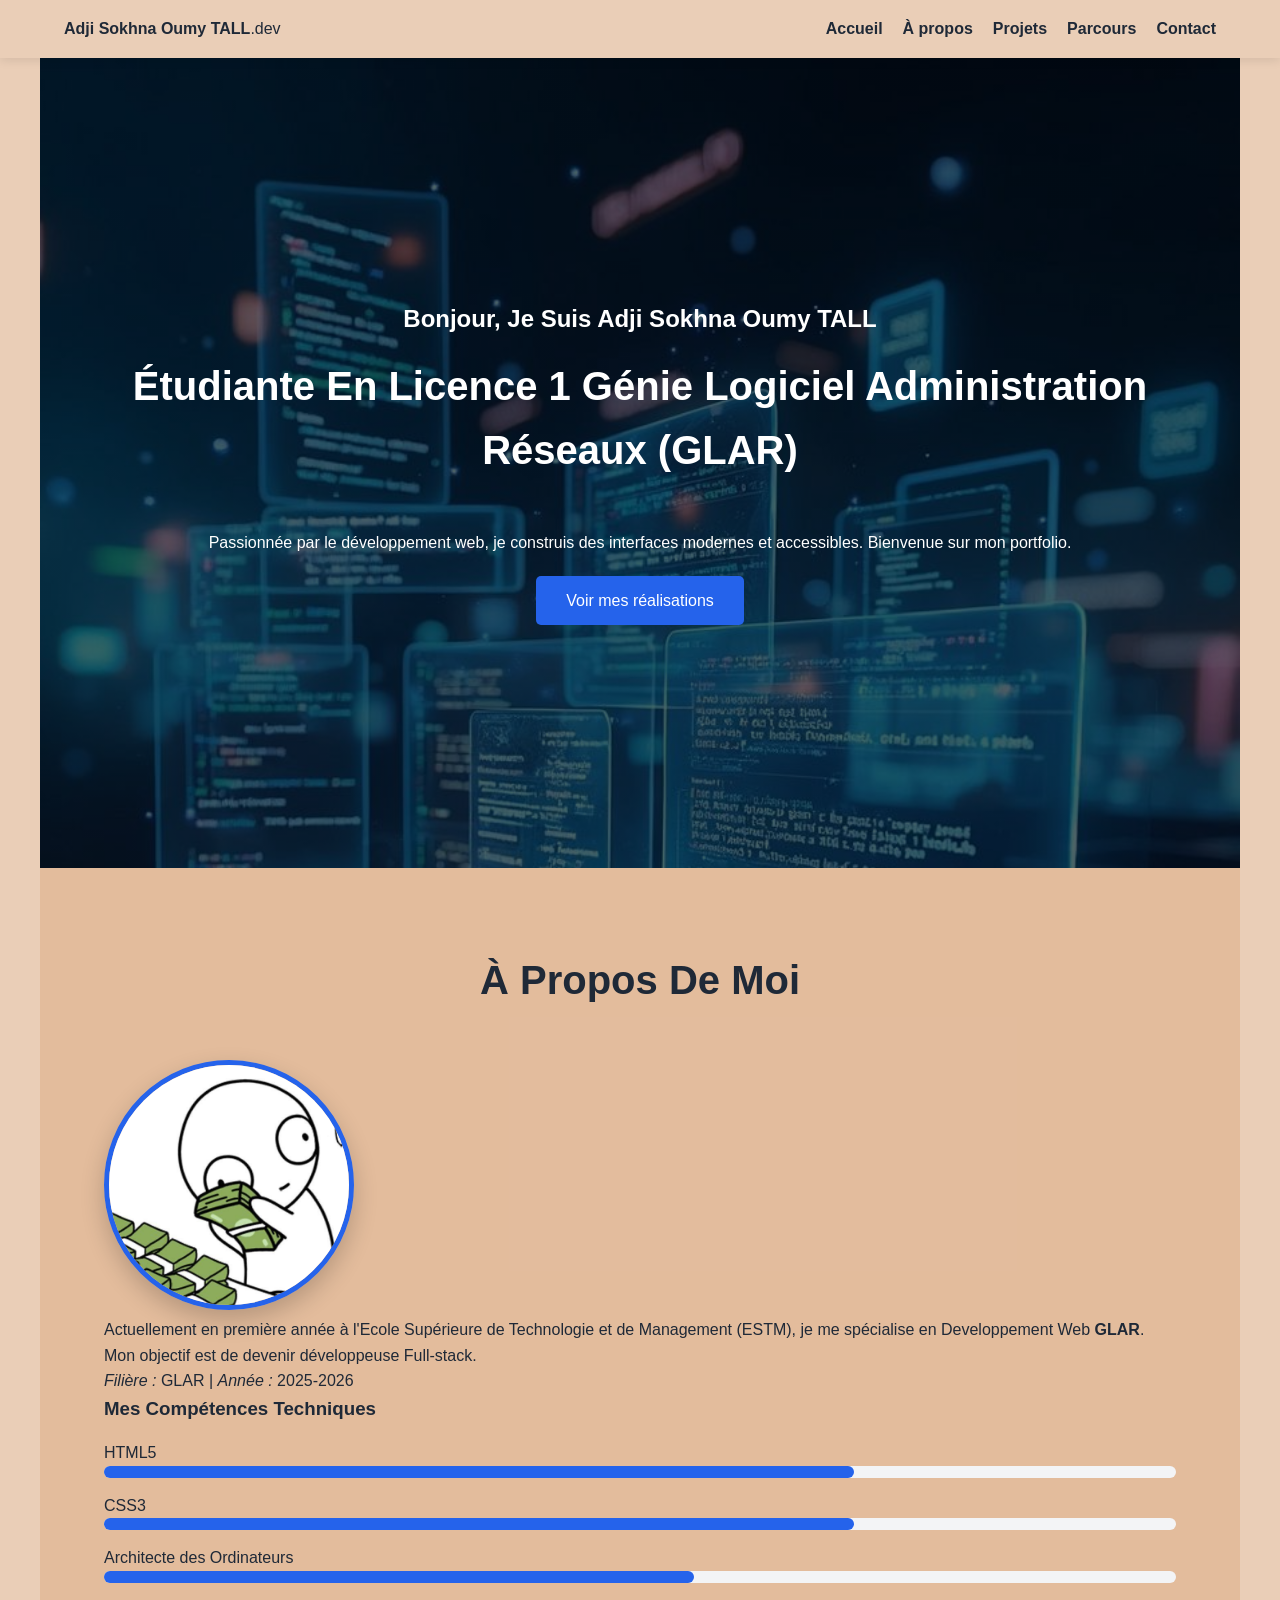
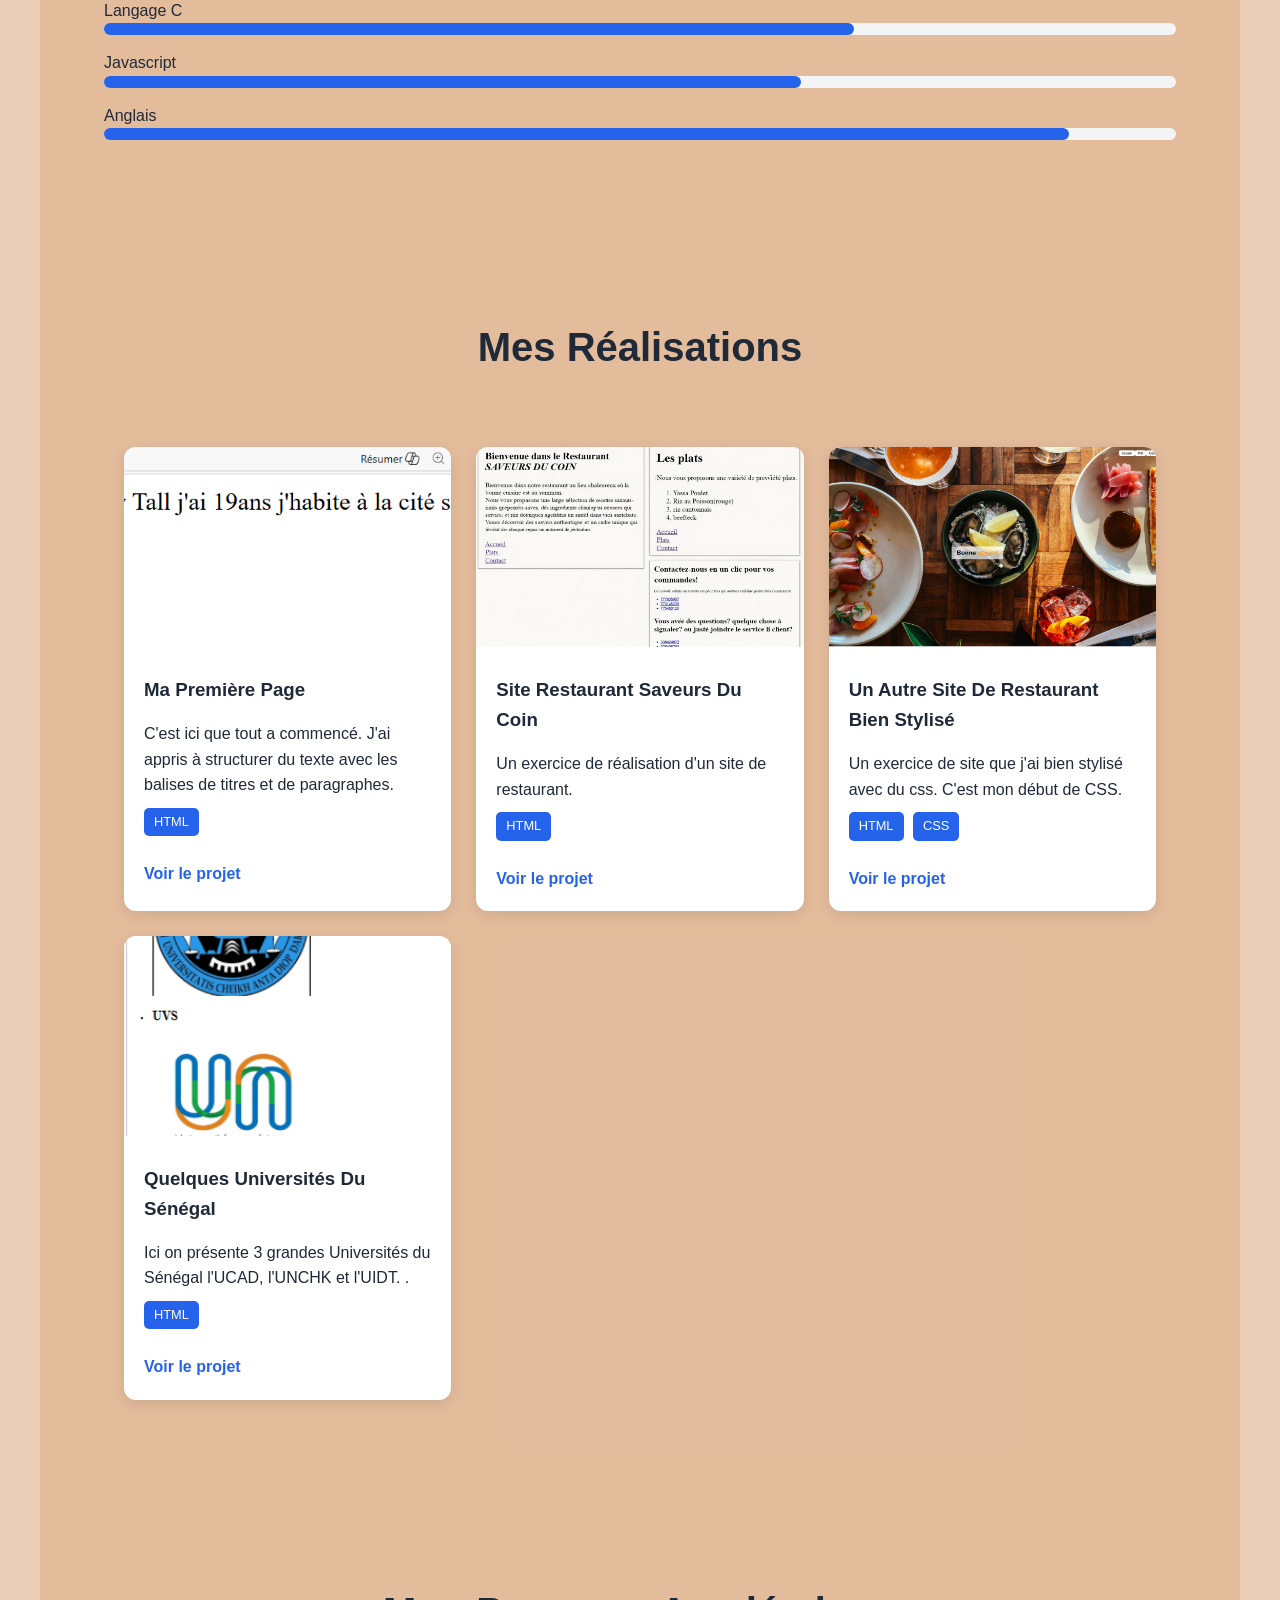
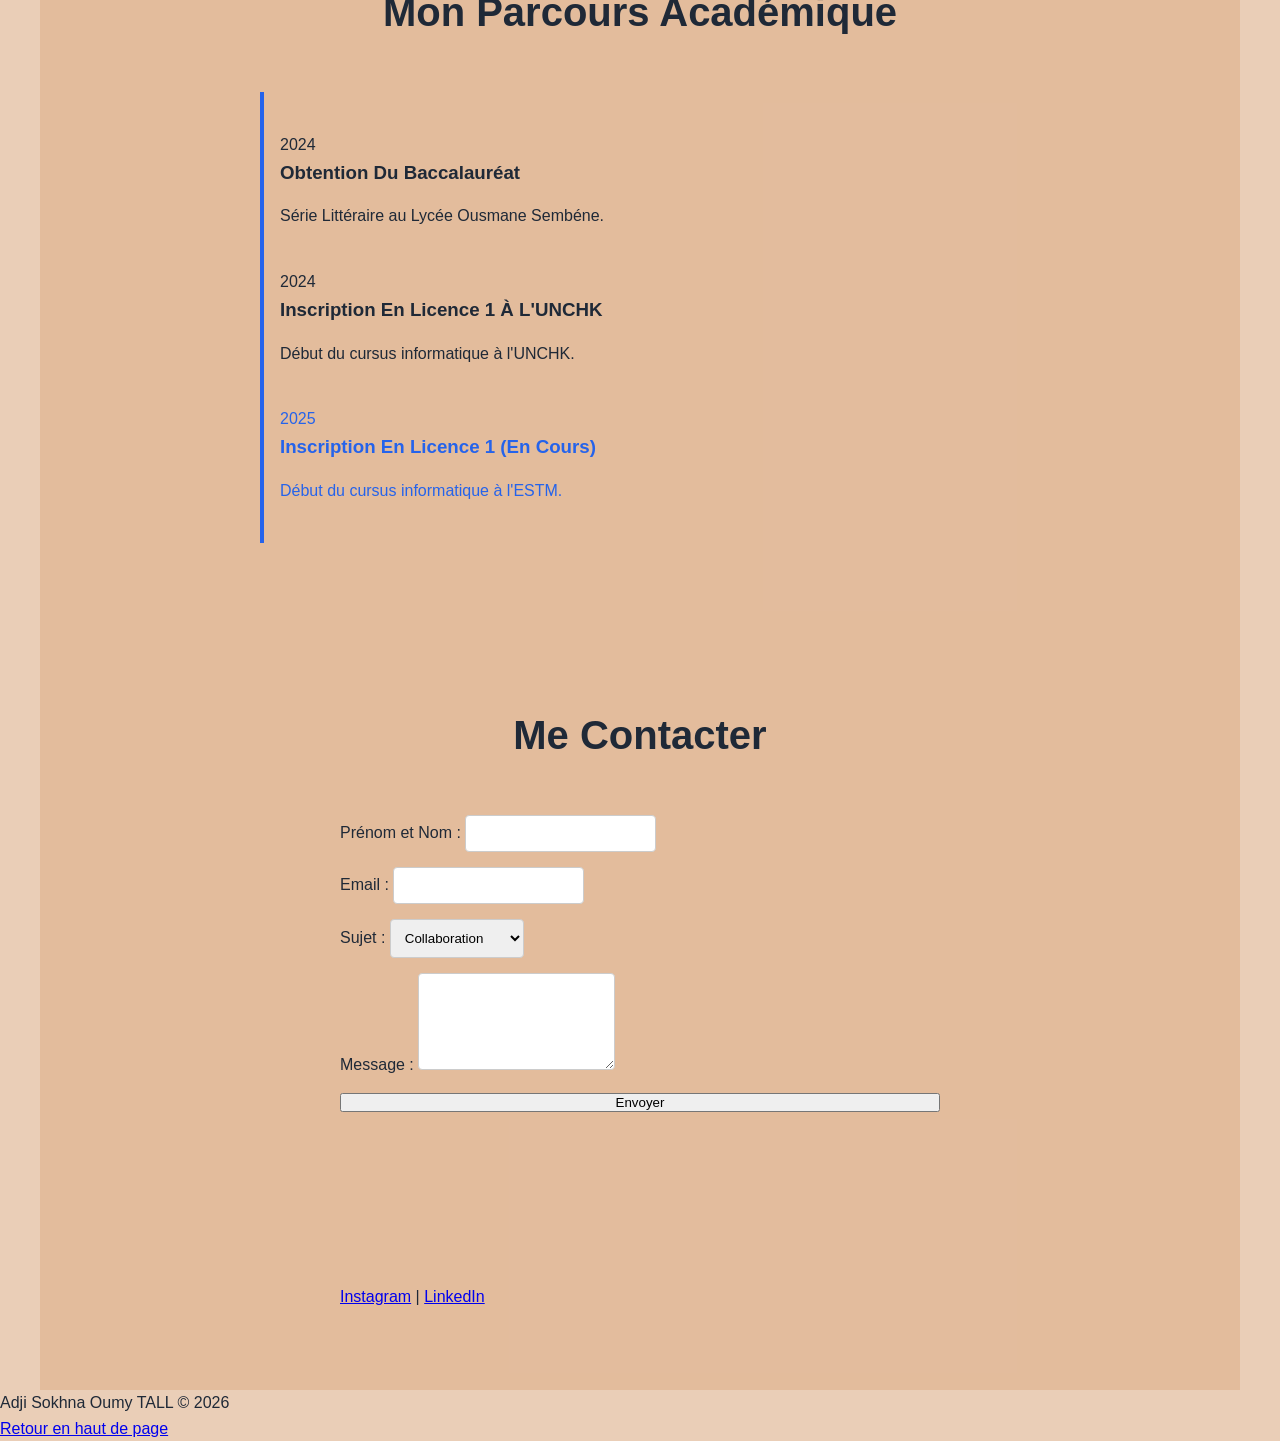
==== index.html @ 81900884 "Add files via upload" ====
<!DOCTYPE html>
<html lang="en">

<head>
    <meta charset="UTF-8">
    <meta name="viewport" content="width=device-width, initial-scale=1.0">
    <title>MON PORTFOLIO</title>
    <link rel="stylesheet" href="style.css">
</head>

<body>
    <!--  l'En-tête  -->
    <header>
        <div class="logo"><strong>Adji Sokhna Oumy TALL</strong>.dev</div>
        <nav>
            <ul>
                <li><a href="#accueil">Accueil</a></li>
                <li><a href="#a-propos">À propos</a></li>
                <li><a href="#projets">Projets</a></li>
                <li><a href="#parcours">Parcours</a></li>
                <li><a href="#contact">Contact</a></li>
            </ul>
        </nav>
    </header>

    <main>
        <!--  Section accueil -->
        <section id="accueil" class="hero">
            <h1>Bonjour, je suis <span>Adji Sokhna Oumy TALL</span></h1>
            <h2>Étudiante en Licence 1 Génie Logiciel Administration Réseaux (GLAR)</h2>
            <p>Passionnée par le développement web, je construis des interfaces modernes et accessibles. Bienvenue sur
                mon portfolio.</p>
            <a href="#projets" class="cta-button">Voir mes réalisations</a>
        </section>

        <!--Section À propos -->
        <section id="a-propos">
            <h2>À propos de moi</h2>
            <div class="about-content">
                <img src="images/oumy.jpeg" alt="Photo de profil de Sokhna Oumy" class="profile-photo">
                <div class="bio">
                    <p>Actuellement en première année à l'Ecole Supérieure de Technologie et de Management (ESTM), je me
                        spécialise en Developpement Web <strong>GLAR</strong>. Mon objectif est de devenir développeuse
                        Full-stack.</p>
                    <p><em>Filière :</em> GLAR | <em>Année :</em> 2025-2026</p>
                </div>
            </div>

            
            <div class="progression">
                <h3>Mes compétences techniques</h3>
                <div class="progression"><span>HTML5</span>
                    <div class="progress-bar">
                        <div class="fill" style="width: 70%;"></div>
                    </div>
                </div>
                <div class="progression"><span>CSS3</span>
                    <div class="progress-bar">
                        <div class="fill" style="width: 70%;"></div>
                    </div>
                </div>
                <div class="progression"><span>Architecte des Ordinateurs</span>
                    <div class="progress-bar">
                        <div class="fill" style="width: 55%;"></div>
                    </div>
                </div>
                <div class="progression"><span>Langage C</span>
                    <div class="progress-bar">
                        <div class="fill" style="width: 70%;"></div>
                    </div>
                </div>
                <div class="progression"><span>Javascript</span>
                    <div class="progress-bar">
                        <div class="fill" style="width: 65%;"></div>
                    </div>
                </div>
                <div class="progression"><span>Anglais</span>
                    <div class="progress-bar">
                        <div class="fill" style="width: 90%;"></div>
                    </div>
                </div>
            </div>
        </section>

        <!--  Section Réalisations -->
        <section id="projets">
            <h2 class="section-title">Mes Réalisations</h2>
            <div class="projets-grid">
                <!-- Projet 1 -->
                <article class="projet-card">
                    <div class="projet-image">
                        <img src="images/1.png" alt="Mon premier exercice HTML">
                    </div>
                    <div class="projet-info">
                        <h3>Ma Première Page</h3>
                        <p>C'est ici que tout a commencé. J'ai appris à structurer du texte avec les balises de titres
                            et de paragraphes.</p>
                        <div class="badges">
                            <span class="badge">HTML</span>
                        </div>
                        <a href="../01-application/ma-page.html" target="_blank" class="projet-link">
                            Voir le projet
                        <a href="#" target="_blank" class="projet-link"></a>
                    </div>
                </article>

                <!-- Projet 2 -->
                <article class="projet-card">
                    <div class="projet-image">
                        <img src="images/02.jpeg" alt="un site de restaurant">
                    </div>
                    <div class="projet-info">
                        <h3>Site restaurant Saveurs du Coin</h3>
                        <p>Un exercice de réalisation d'un site de restaurant.</p>
                        <div class="badges">
                            <span class="badge">HTML</span>
                        </div>
                        <a href="../07-application/index.html" target="_blank" class="projet-link">
                            Voir le projet
                            <a href="#" target="_blank" class="projet-link"></a>
                    </div>
                </article>
                <!-- Projet 3 -->
                <article class="projet-card">
                    <div class="projet-image">
                        <img src="images/restaurant avec css.png" alt="Site d'un autre restaurant avec du CSS">
                    </div>
                    <div class="projet-info">
                        <h3>Un autre site de restaurant bien stylisé</h3>
                        <p>Un exercice de site que j'ai bien stylisé avec du css. C'est mon début de CSS.</p>
                        <div class="badges">
                            <span class="badge">HTML</span>
                            <span class="badge">CSS</span>
                        </div>
                        <a href="../16-application 1/index.html" target="_blank" class="projet-link">
                            Voir le projet
                            <a href="#" target="_blank" class="projet-link"></a>
                    </div>
                </article>
                <!-- Projet 4 -->
                <article class="projet-card">
                    <div class="projet-image">
                        <img src="images/universités.png" alt="présentation de quelques universits">
                    </div>
                    <div class="projet-info">
                        <h3>Quelques Universités du Sénégal</h3>
                        <p>Ici on présente 3 grandes Universités du Sénégal l'UCAD, l'UNCHK et l'UIDT. .</p>
                        <div class="badges">
                            <span class="badge">HTML</span>
                        </div>
                        <a href="../08-application/index.html" target="_blank" class="projet-link">
                            Voir le projet
                            <a href="#" target="_blank" class="projet-link"></a>
                        </a>
                    </div>
                </article>

                
            </div>
        </section>
        </section>

        <!--Section Parcours -->
        <section id="parcours">
            <h2>Mon Parcours académique</h2>
            <ol class="timeline">
                <li>
                    <span class="date">2024</span>
                    <h3>Obtention du Baccalauréat</h3>
                    <p>Série Littéraire au Lycée Ousmane Sembéne.</p>
                </li>
                <li>
                    <span class="date">2024</span>
                    <h3>Inscription en Licence 1 à l'UNCHK</h3>
                    <p>Début du cursus informatique à l'UNCHK.</p>
                </li>
                <li>
                    <span class="date">2025</span>
                    <h3>Inscription en Licence 1 (en cours)</h3>
                    <p>Début du cursus informatique à l'ESTM.</p>
                </li>
            </ol>
        </section>
        <!-- Section Contact -->
        <section id="contact">
            <h2>Me contacter</h2>
            <form action="#" method="POST">
                <div class="form-group">
                    <label for="nom"> Prénom et Nom :</label>
                    <input type="text" id="nom" name="nom" required>
                </div>
                <div class="form-group">
                    <label for="email">Email :</label>
                    <input type="email" id="email" name="email" required>
                </div>
                <div class="form-group">
                    <label for="sujet">Sujet :</label>
                    <select id="sujet" name="sujet">
                        <option value="collaboration">Collaboration</option>
                        <option value="stage">offre de stage</option>
                        <option value="autre">Autre demande</option>
                    </select>
                </div>
                <div class="form-group">
                    <label for="message">Message :</label>
                    <textarea id="message" name="message" rows="5" required></textarea>
                </div>
                <button type="submit">Envoyer</button>
                <div class="map-container">
                    <iframe src="https://www.google.com/maps/embed?pb=... (https://share.google/8r8ZZmJaXpITCCi2y)"
                        title="Ma localisation" style="border:0;" allowfullscreen="" loading="lazy">
                    </iframe>
            </form>

            <div class="contact-links">

                <a href="https://www.instagram.com/soxna_oomy/?hl=fr" target="_blank">Instagram</a> |
                <a href="https://linkedin.com/in/adjisokhnaoumyt" target="_blank">LinkedIn</a>
            </div>
        </section>
    </main>

    <!-- le Pied de page -->
    <footer>
        <p>Adji Sokhna Oumy TALL &copy; 2026</p>
        <p><a href="#accueil">Retour en haut de page</a></p>
    </footer>

</body>

</html>
---- style.css ----
@import url('https://fonts.googleapis.com/css2?family=Manrope:wght@200..800&family=Young+Serif&display=swap');

.projet-card {
    background-color: #ffffff;
}

.profile-photo {

    width: 250px;
    height: 250px;
    border-radius: 50%;


    object-fit: cover;


    border: 5px solid var(--primary-color);
    box-shadow: 0 10px 25px rgba(0, 0, 0, 0.2);
    transition: transform var(--transition-speed), box-shadow var(--transition-speed);
}


.profile-pic:hover {
    transform: scale(1.05);
    box-shadow: 0 15px 35px rgba(0, 0, 0, 0.3);
}

:root {

    --primary-color: #2563eb;
    --secondary-color: #f59e0b;
    --bg-color: #ffffff;
    --text-color: #1f2937;
    --light-bg: #f3f4f6;
    --transition-speed: 0.3s;
    --max-width: 1200px;
}

* {
    margin: 0;
    padding: 0;
    box-sizing: border-box;
}

html {
    scroll-behavior: smooth;
}

body {
    font-family: 'Poppins', sans-serif;
    line-height: 1.6;
    color: var(--text-color);
    background-color: var(--bg-color);
    overflow-x: hidden;
}


h1,
h2,
h3 {
    text-transform: capitalize;
    margin-bottom: 1rem;
}

h2 {
    font-size: 2.5rem;
    text-align: center;
    padding-bottom: 2rem;
}

section {
    padding: 80px 5%;
    max-width: var(--max-width);
    margin: 0 auto;
}


header {
    
    box-shadow: 0 2px 10px rgba(0, 0, 0, 0.1);
    position: sticky;
    top: 0;
    z-index: 1000;
    display: flex;
    justify-content: space-between;
    align-items: center;
    padding: 1rem 5%;
}

nav ul {
    display: flex;
    list-style: none;
    gap: 20px;
}


.hero .container, .hero div {
    background-color: transparent !important; 
}
nav a {
    text-decoration: none;
    color: var(--text-color);
    font-weight: 600;
    transition: color var(--transition-speed);
}

nav a:hover,
nav a:focus {
    color: var(--primary-color);
}


.hero {
    height: 90vh;
    display: flex;
    flex-direction: column;
    justify-content: center;
    align-items: center;
    text-align: center;
    background: linear-gradient(rgba(0, 0, 0, 0.6), rgba(0, 0, 0, 0.6)), url('images/dji.jpeg');
    background-size: cover;
    color: white;
    animation: fadeIn 1.5s ease-out;
}

@keyframes fadeIn {
    from {
        opacity: 0;
        transform: translateY(20px);
    }

    to {
        opacity: 1;
        transform: translateY(0);
    }
}

.cta-button {
    display: inline-block;
    padding: 12px 30px;
    background-color: var(--primary-color);
    color: white;
    text-decoration: none;
    border-radius: 5px;
    margin-top: 20px;
    transition: transform var(--transition-speed), background-color var(--transition-speed);
}

.cta-button:hover {
    transform: scale(1.05);
    background-color: #1d4ed8;
}


.progress-bar {
    width: 100%;
    background-color: var(--light-bg);
    border-radius: 10px;
    height: 12px;
    margin-bottom: 15px;
}

.fill {
    height: 100%;
    background-color: var(--primary-color);
    border-radius: 10px;

}


.projects-grid {
    display: grid;
    grid-template-columns: repeat(auto-fit, minmax(300px, 1fr));
    gap: 30px;
}

.project-card {
    background: var(--bg-color);
    border-radius: 8px;
    overflow: hidden;
    box-shadow: 0 4px 6px rgba(0, 0, 0, 0.1);
    transition: transform var(--transition-speed);
}

.project-card:hover {
    transform: translateY(-10px);
}

.project-card img {
    width: 100%;
    height: 200px;
    object-fit: cover;
}

.timeline {
    position: relative;
    max-width: 800px;
    margin: 0 auto;
    padding: 20px 0;
}


.timeline::before {
    content: '';
    position: absolute;
    width: 4px;
    background-color: var(--primary-color);
    top: 0;
    bottom: 0;
    left: 20px;
}

.timeline li {
    padding: 20px 40px;
    position: relative;
    list-style: none;
}

.timeline li:nth-child(3) {
    color: var(--primary-color);
}

#contact form {
    display: flex;
    flex-direction: column;
    gap: 15px;
    max-width: 600px;
    margin: 0 auto;
}

input,
select,
textarea {
    padding: 10px;
    border: 1px solid #ccc;
    border-radius: 4px;
    font-family: inherit;
}

input:focus,
textarea:focus {
    outline: none;
    border-color: var(--primary-color);
    box-shadow: 0 0 5px rgba(37, 99, 235, 0.3);
}

@media (max-width: 1024px) {
    section {
        padding: 60px 4%;
    }

    h2 {
        font-size: 2rem;
    }
}


@media (max-width: 768px) {
    nav ul {
        display: none;
    }

    .hero h1 {
        font-size: 1.8rem;
    }

    .projects-grid {
        grid-template-columns: 1fr;
    }

    .timeline::before {
        left: 10px;
    }

    .timeline li {
        padding-left: 30px;
    }
}

.projets-grid {
    display: grid;
    grid-template-columns: repeat(auto-fit, minmax(280px, 1fr));
    gap: 25px;
    padding: 20px;
}


.projet-card {
    background-color: #fff;
    border-radius: 12px;
    overflow: hidden;
    box-shadow: 0 4px 15px rgba(0, 0, 0, 0.1);
    transition: transform 0.3s ease, box-shadow 0.3s ease;
}


.projet-card:hover {
    transform: translateY(-10px);
    box-shadow: 0 10px 25px rgba(0, 0, 0, 0.2);
}

.projet-image img {
    width: 100%;
    height: 200px;
    object-fit: cover;
}

.projet-info {
    padding: 20px;
}


.badges {
    margin: 10px 0;
}

.badge {
    display: inline-block;
    background-color: var(--primary-color);
    color: white;
    padding: 4px 10px;
    border-radius: 5px;
    font-size: 0.8rem;
    margin-right: 5px;
}

.projet-link {
    display: inline-block;
    margin-top: 15px;
    text-decoration: none;
    color: var(--primary-color);
    font-weight: bold;
}

body,
section {
    background-color: #dfb28ea1;
}


.projet-card {
    background-color: #ffffff;
}


.container,
main {
    background-color: transparent !important;
}
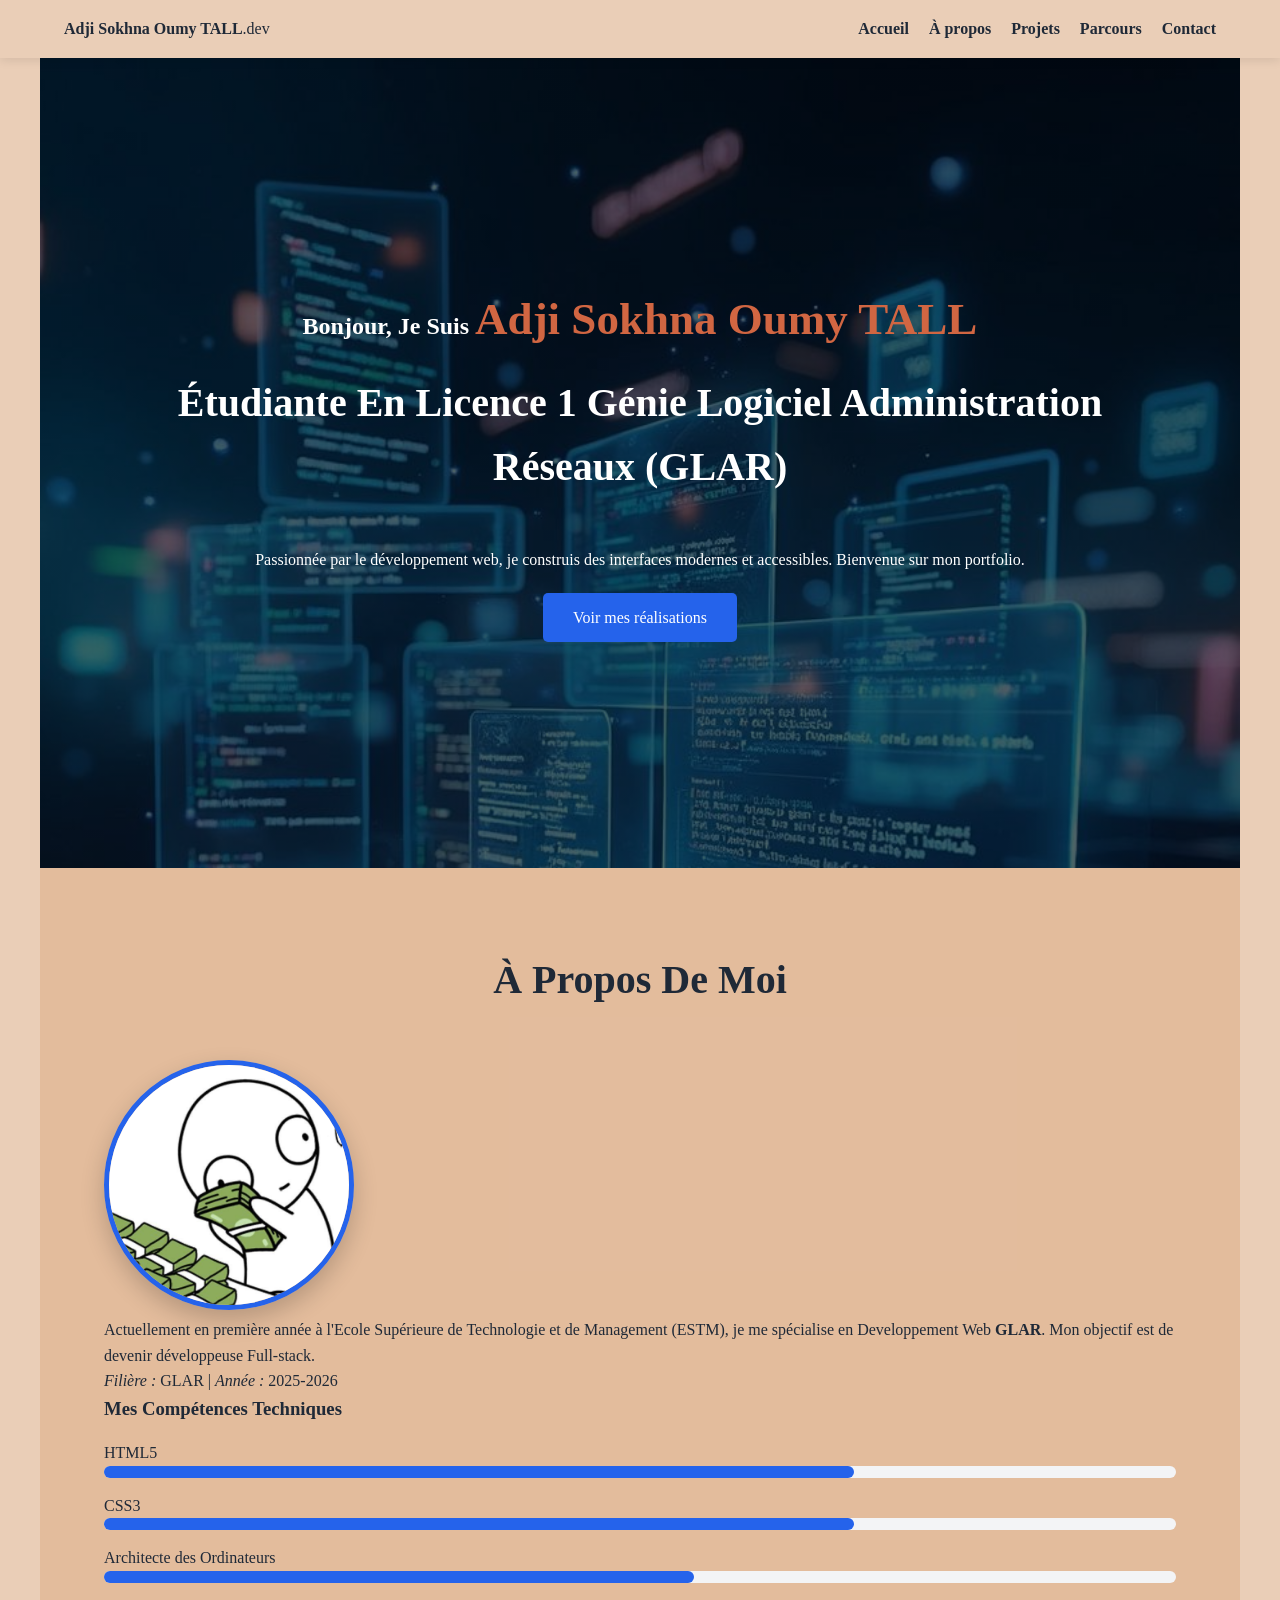
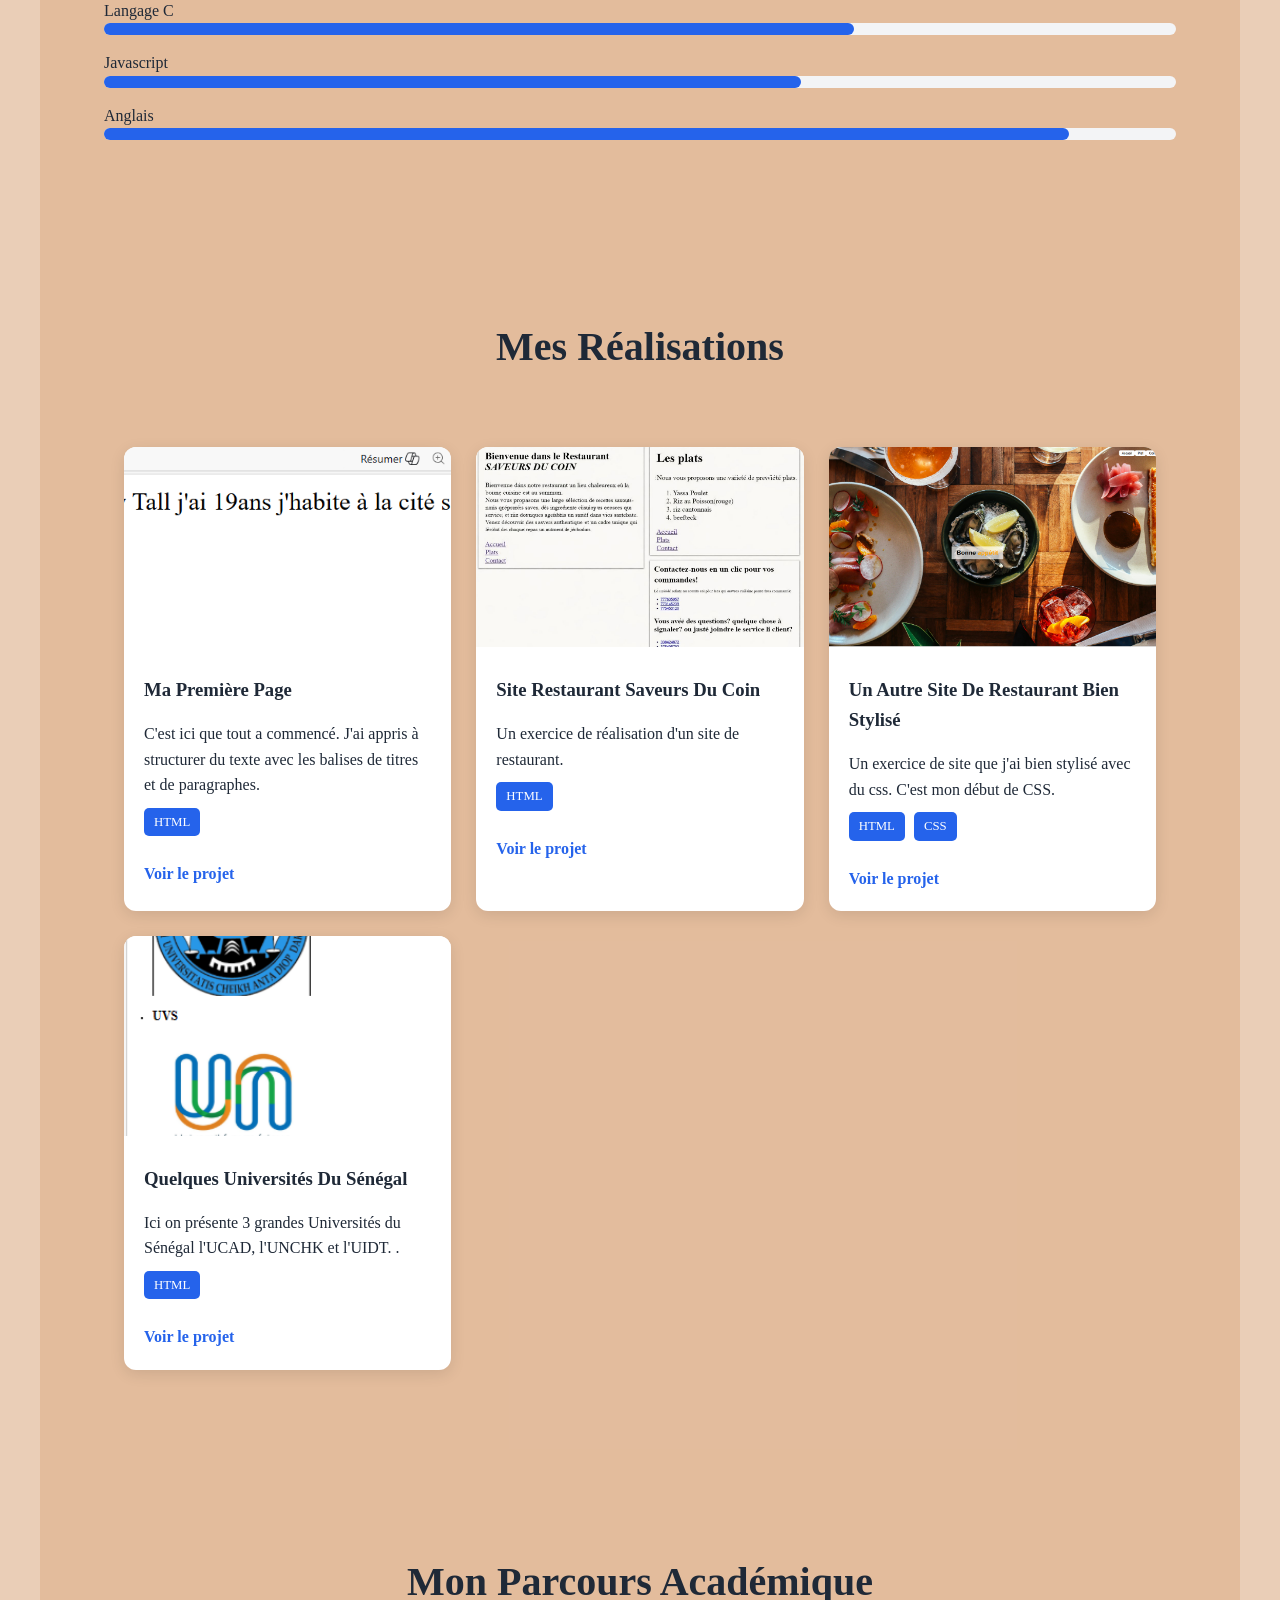
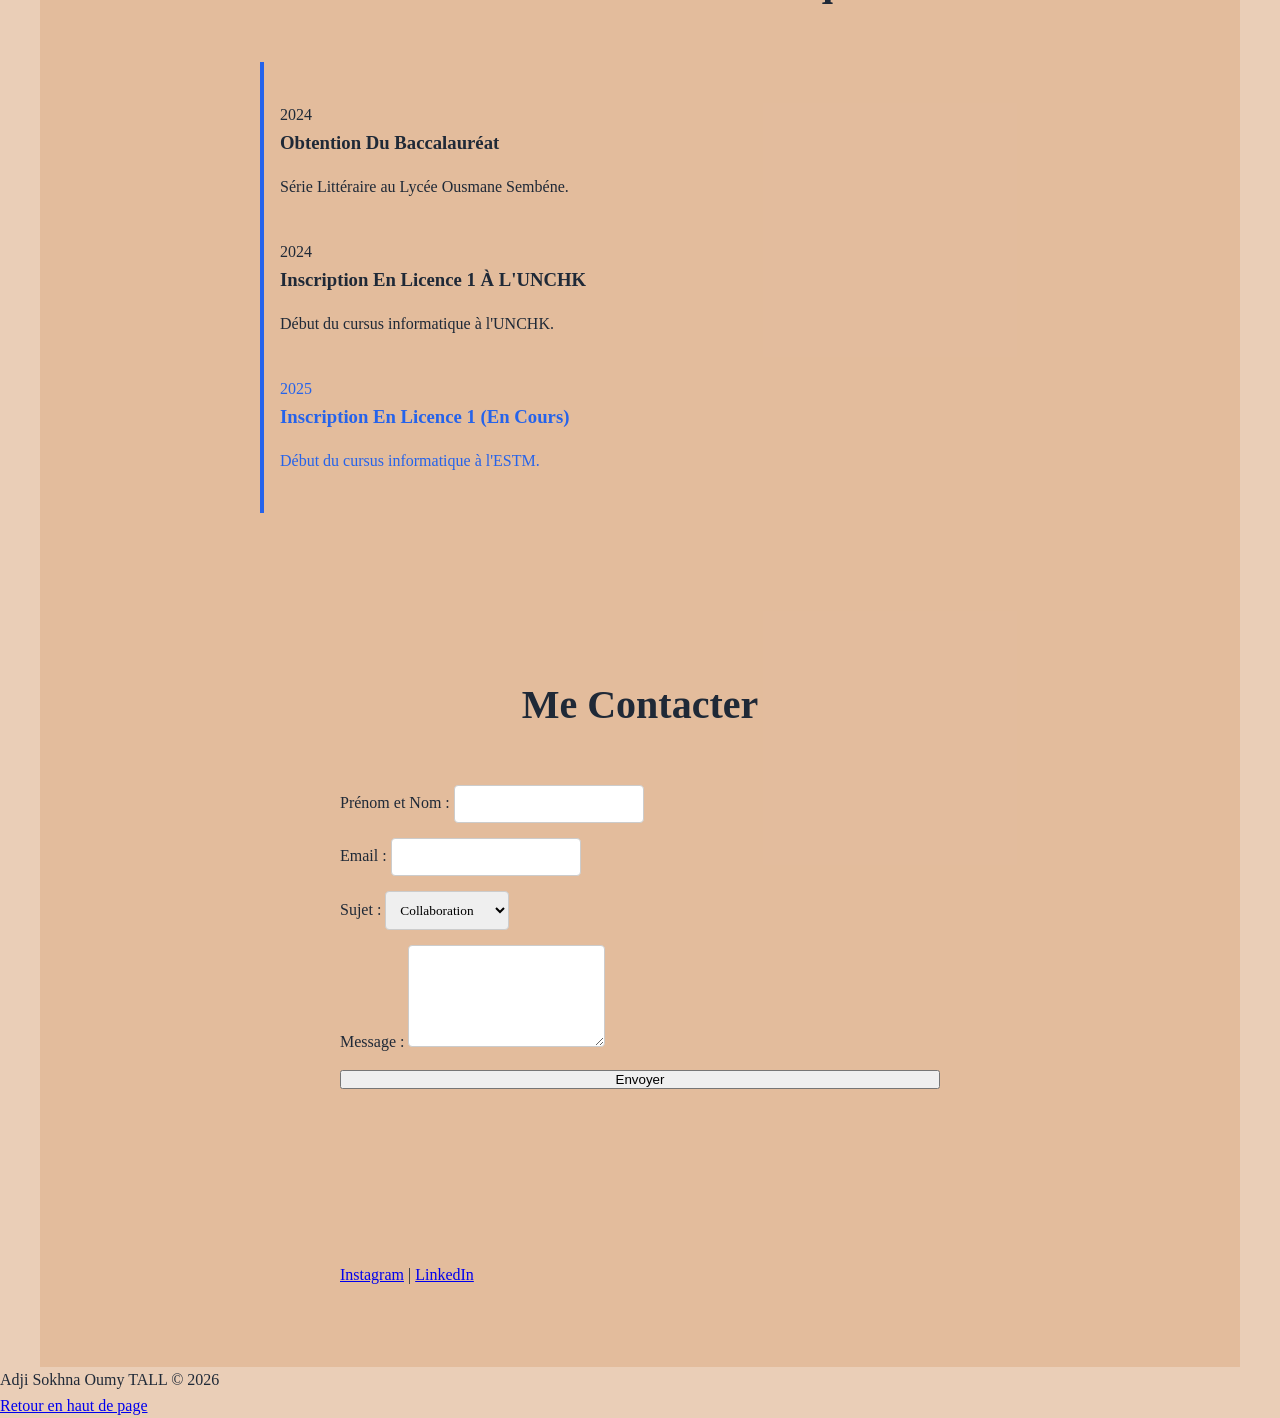
==== commit a24f9d29: "Update index.html" ====
--- a/index.html
+++ b/index.html
@@ -6,6 +6,13 @@
     <meta name="viewport" content="width=device-width, initial-scale=1.0">
     <title>MON PORTFOLIO</title>
     <link rel="stylesheet" href="style.css">
+     <link rel="preconnect" href="https://fonts.googleapis.com">
+<link rel="preconnect" href="https://fonts.gstatic.com" crossorigin>
+<link href="https://fonts.googleapis.com/css2?family=Lora:ital,wght@0,400..700;1,400..700&display=swap" rel="stylesheet">
+<link rel="preconnect" href="https://fonts.googleapis.com">
+<link rel="preconnect" href="https://fonts.gstatic.com" crossorigin>
+<link href="https://fonts.googleapis.com/css2?family=Allison&family=Great+Vibes&display=swap" rel="stylesheet"></head>
+
 </head>
 
 <body>
@@ -26,7 +33,7 @@
     <main>
         <!--  Section accueil -->
         <section id="accueil" class="hero">
-            <h1>Bonjour, je suis <span>Adji Sokhna Oumy TALL</span></h1>
+            <h1>Bonjour, je suis <span class="nom">Adji Sokhna Oumy TALL</span></h1>
             <h2>Étudiante en Licence 1 Génie Logiciel Administration Réseaux (GLAR)</h2>
             <p>Passionnée par le développement web, je construis des interfaces modernes et accessibles. Bienvenue sur
                 mon portfolio.</p>
@@ -228,4 +235,4 @@
 
 </body>
 
-</html>+</html>
--- a/style.css
+++ b/style.css
@@ -1,5 +1,10 @@
-@import url('https://fonts.googleapis.com/css2?family=Manrope:wght@200..800&family=Young+Serif&display=swap');
-
+.nom{
+    display: swap;
+    font-family: 'Alliso family,', cursive;
+    font-size: 45px;
+    font-weight: bold;
+  color: rgb(209, 102, 66);
+}
 .projet-card {
     background-color: #ffffff;
 }
@@ -47,7 +52,7 @@
 }
 
 body {
-    font-family: 'Poppins', sans-serif;
+    
     line-height: 1.6;
     color: var(--text-color);
     background-color: var(--bg-color);
@@ -346,4 +351,4 @@
 .container,
 main {
     background-color: transparent !important;
-}+}
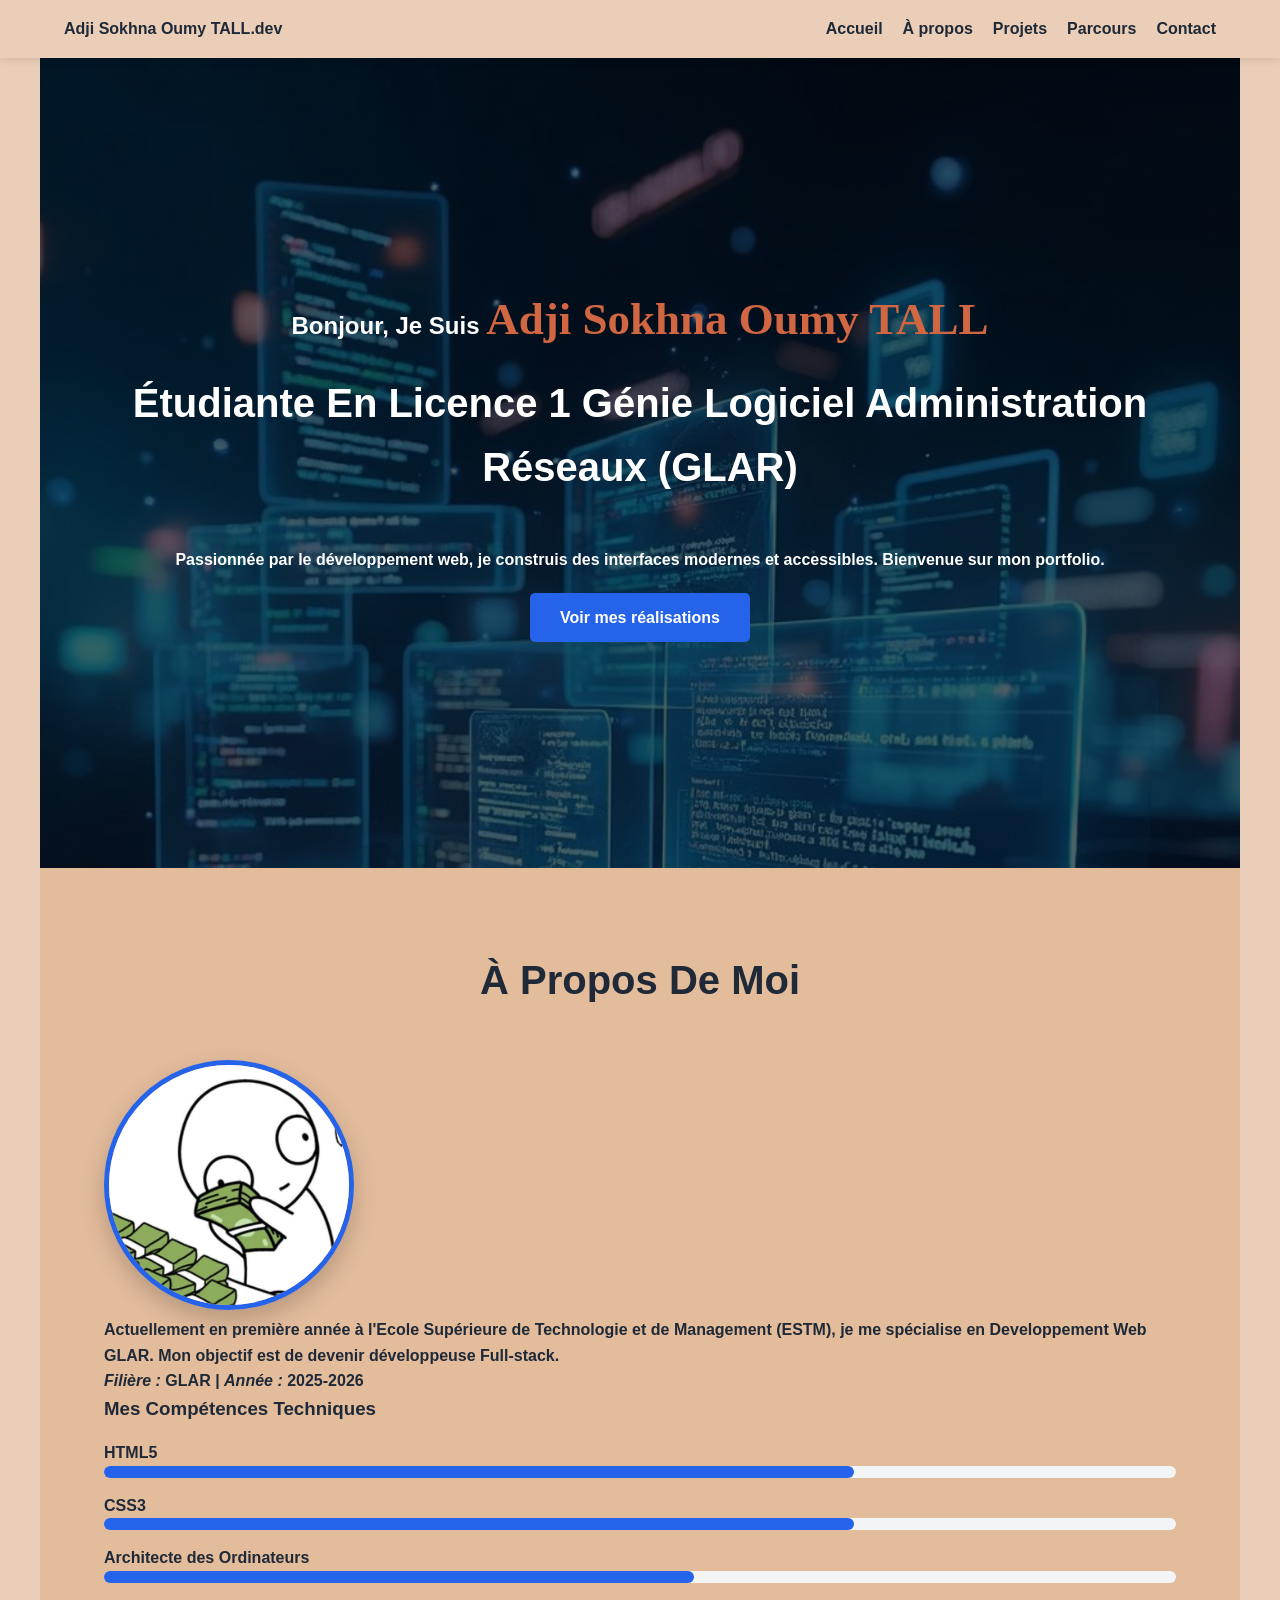
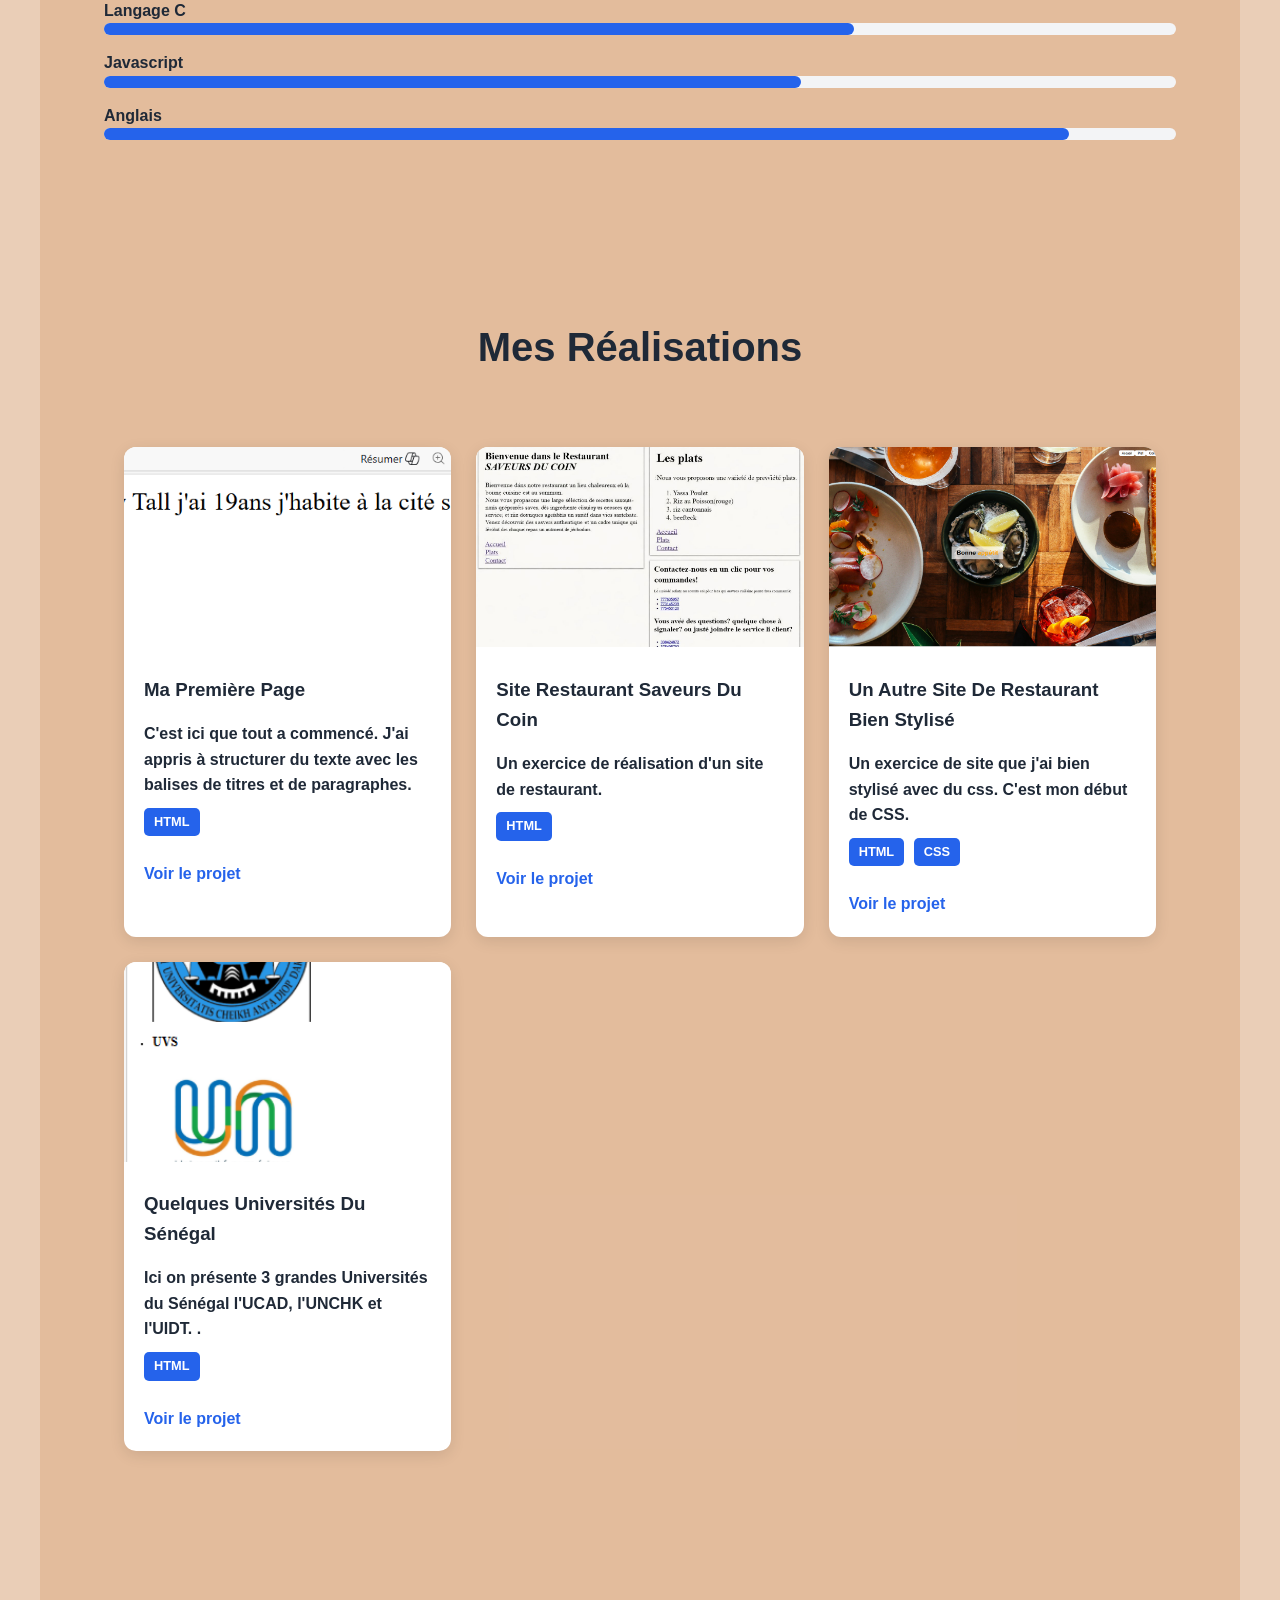
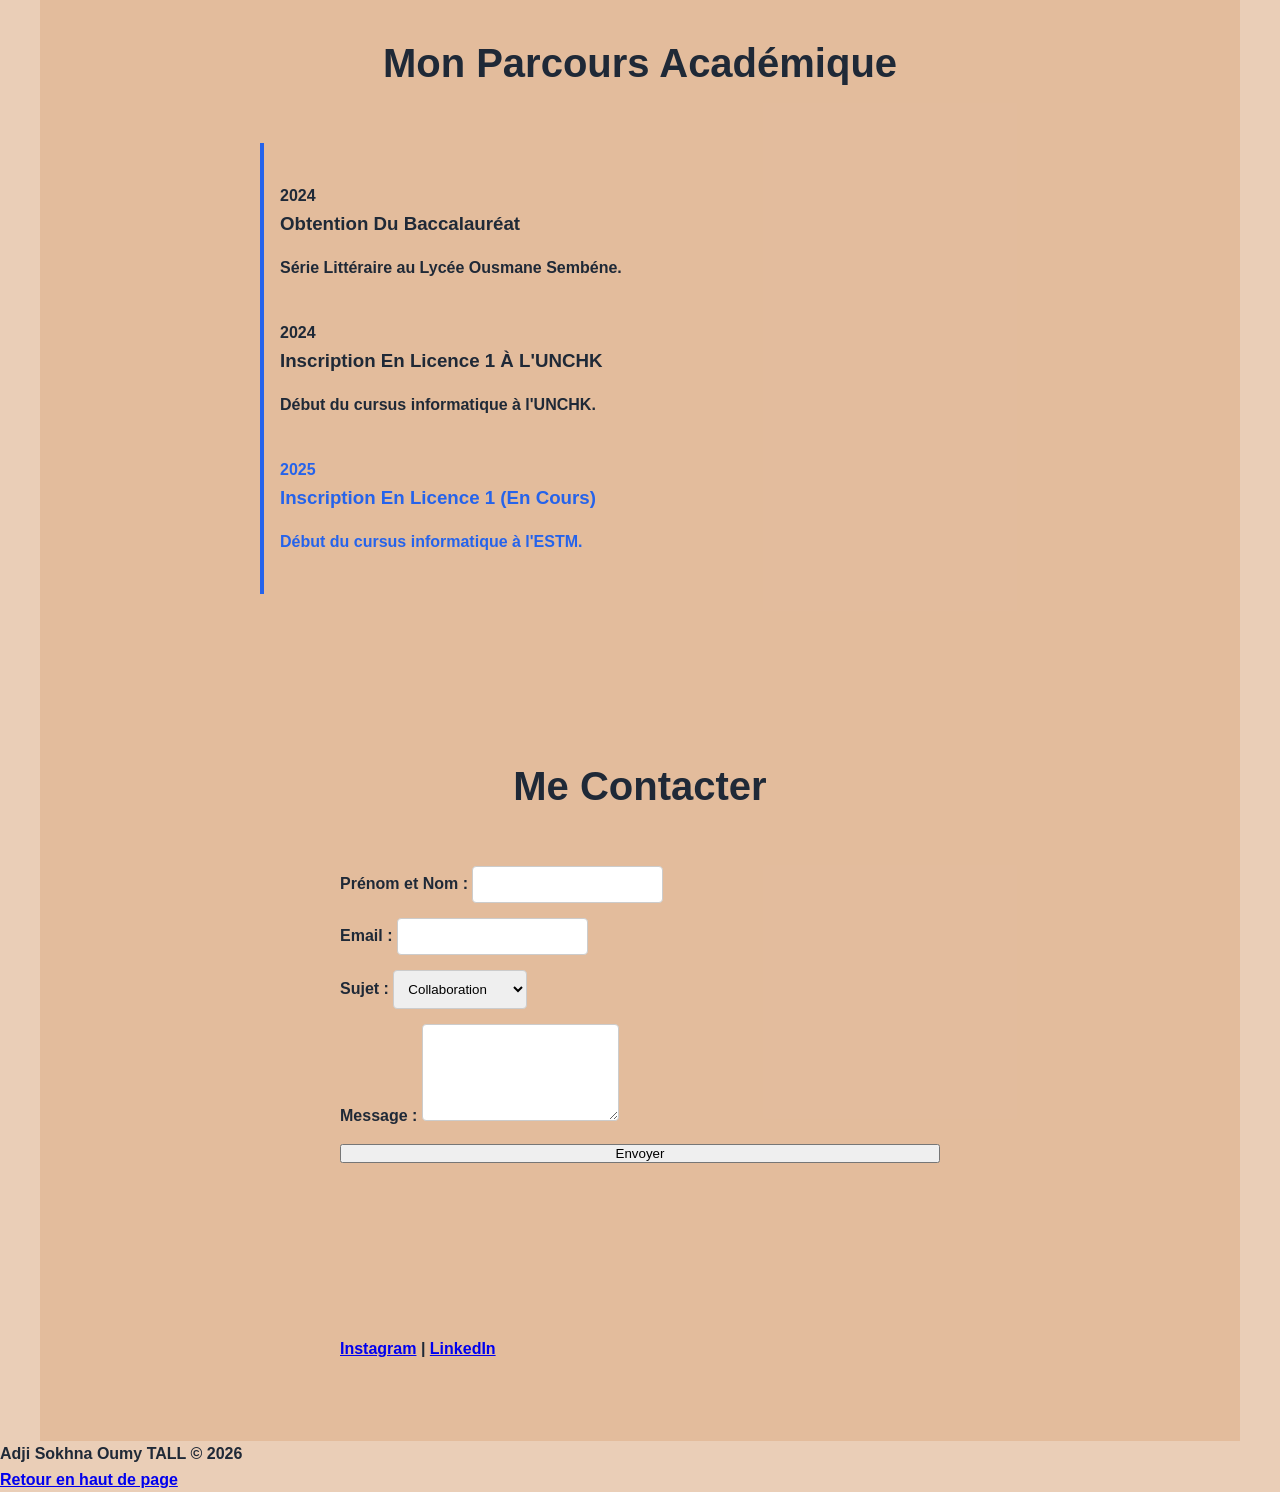
==== commit bcd75c9e: "Update index.html" ====
--- a/index.html
+++ b/index.html
@@ -6,14 +6,12 @@
     <meta name="viewport" content="width=device-width, initial-scale=1.0">
     <title>MON PORTFOLIO</title>
     <link rel="stylesheet" href="style.css">
-     <link rel="preconnect" href="https://fonts.googleapis.com">
+    <link rel="preconnect" href="https://fonts.googleapis.com">
 <link rel="preconnect" href="https://fonts.gstatic.com" crossorigin>
 <link href="https://fonts.googleapis.com/css2?family=Lora:ital,wght@0,400..700;1,400..700&display=swap" rel="stylesheet">
 <link rel="preconnect" href="https://fonts.googleapis.com">
 <link rel="preconnect" href="https://fonts.gstatic.com" crossorigin>
 <link href="https://fonts.googleapis.com/css2?family=Allison&family=Great+Vibes&display=swap" rel="stylesheet"></head>
-
-</head>
 
 <body>
     <!--  l'En-tête  -->
@@ -105,7 +103,7 @@
                         <div class="badges">
                             <span class="badge">HTML</span>
                         </div>
-                        <a href="../01-application/ma-page.html" target="_blank" class="projet-link">
+                        <a href="https://69c49af5177bab65b752ca85--neon-concha-27b92a.netlify.app/" target="_blank" class="projet-link">
                             Voir le projet
                         <a href="#" target="_blank" class="projet-link"></a>
                     </div>
@@ -122,7 +120,7 @@
                         <div class="badges">
                             <span class="badge">HTML</span>
                         </div>
-                        <a href="../07-application/index.html" target="_blank" class="projet-link">
+                        <a href="https://profound-custard-6d45e0.netlify.app/contact" target="_blank" class="projet-link">
                             Voir le projet
                             <a href="#" target="_blank" class="projet-link"></a>
                     </div>
@@ -139,7 +137,7 @@
                             <span class="badge">HTML</span>
                             <span class="badge">CSS</span>
                         </div>
-                        <a href="../16-application 1/index.html" target="_blank" class="projet-link">
+                        <a href="https://relaxed-crepe-6a8fc4.netlify.app/" target="_blank" class="projet-link">
                             Voir le projet
                             <a href="#" target="_blank" class="projet-link"></a>
                     </div>
@@ -155,7 +153,7 @@
                         <div class="badges">
                             <span class="badge">HTML</span>
                         </div>
-                        <a href="../08-application/index.html" target="_blank" class="projet-link">
+                        <a href="https://golden-fudge-16e963.netlify.app/" target="_blank" class="projet-link">
                             Voir le projet
                             <a href="#" target="_blank" class="projet-link"></a>
                         </a>
--- a/style.css
+++ b/style.css
@@ -1,9 +1,13 @@
+body{
+    font-family: 'Lora', serif;
+    display: swap;
+}
 .nom{
     display: swap;
     font-family: 'Alliso family,', cursive;
     font-size: 45px;
     font-weight: bold;
-  color: rgb(209, 102, 66);
+    color: rgb(209, 102, 66);
 }
 .projet-card {
     background-color: #ffffff;
@@ -52,7 +56,9 @@
 }
 
 body {
-    
+    font-family: 'Lora', sans-serif;
+    display: swap;
+    font-weight: bold;
     line-height: 1.6;
     color: var(--text-color);
     background-color: var(--bg-color);
